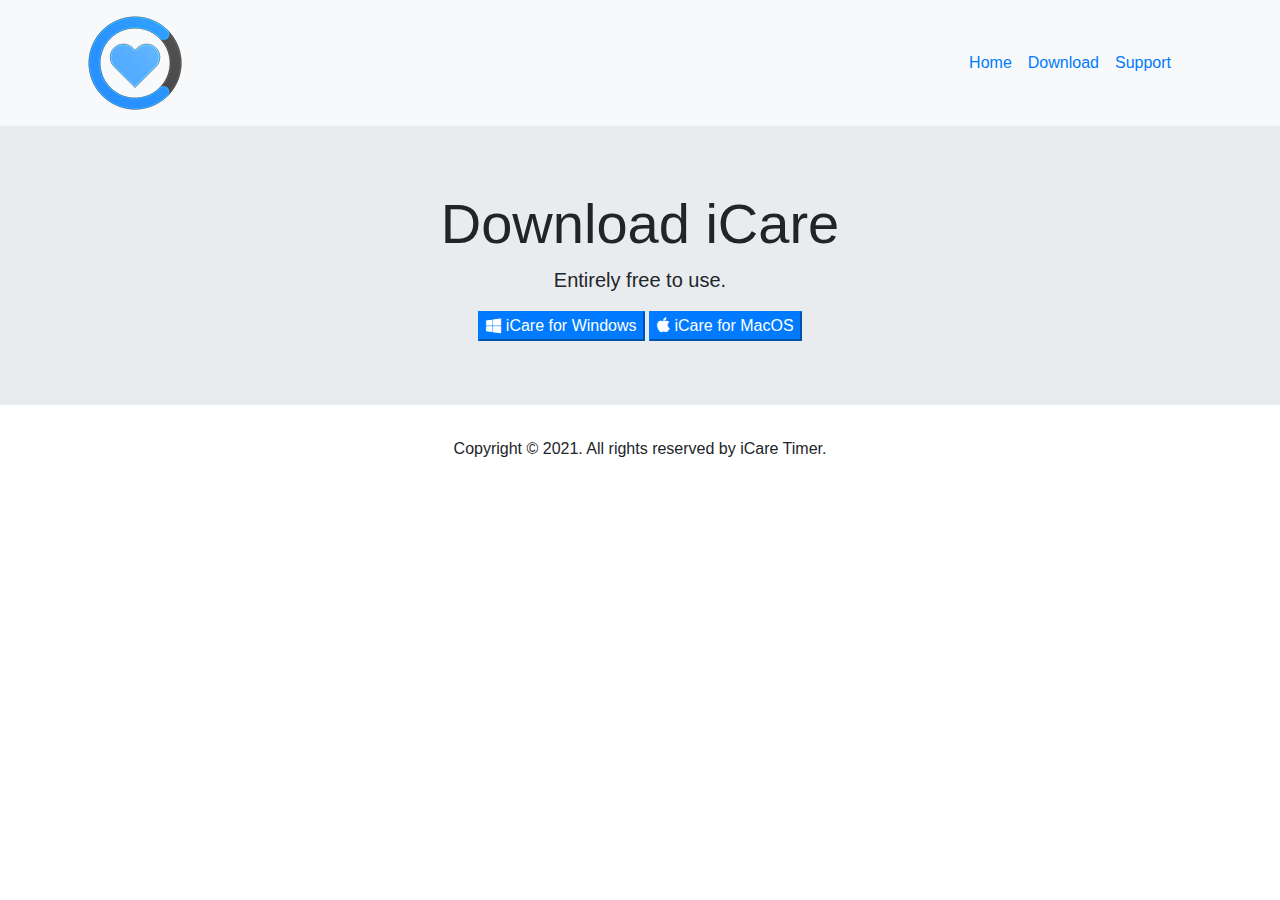
==== download.html @ 49f036e7 "add icare website template" ====
<!doctype html>
<html lang="en">
    <head>
        <meta charset="utf-8">
        <meta name="viewport" content="width=device-width, initial-scale=1, shrink-to-fit=no" />
        <meta name="author" content="Zuby Javed">
        <meta name="description" content="Main website to download iCare desktop app">
        <link rel="stylesheet" href="https://maxcdn.bootstrapcdn.com/bootstrap/4.0.0/css/bootstrap.min.css" integrity="sha384-Gn5384xqQ1aoWXA+058RXPxPg6fy4IWvTNh0E263XmFcJlSAwiGgFAW/dAiS6JXm" crossorigin="anonymous">
        <link rel="stylesheet" href="https://cdnjs.cloudflare.com/ajax/libs/font-awesome/4.7.0/css/font-awesome.min.css">
        <title>iCare Timer</title>
    </head>
    <body id="body">
        <nav class="navbar navbar-expand-md navbar-expand-lg sticky-top bg-light">
            <div class="container">
                <!-- iCare Logo-->
                <a class="navbar-brand" href="#body">
                    <img src="img/icon-100px.png" alt="iCare Logo"/>
                </a>
                <!-- Collapsible Navbar-->
                <button class="navbar-toggler" type="button" data-toggle="collapse" data-target="#navbar" aria-expanded="false" aria-controls="navbar" aria-label="Toggle navigation bar">
                    <span class="navbar-toggler-icon">
                        <i class="fas fa-bars"></i>
                    </span>
                </button>
                <div id="navbar" class="collapse navbar-collapse">
                    <ul class="navbar-nav px-3 ml-auto">
                        <li class="nav-item"><a class="nav-link" href="index.html">Home</a></li>
                        <li class="nav-item"><a class="nav-link" href="#body">Download</a></li>  
                        <li class="nav-item"><a class="nav-link" href="support.html">Support</a></li>  
                    </ul>
                </div>
            </div>
        </nav>
        <!-- Sliding Text & Images-->
        <div class="jumbotron jumbotron-fluid">
            <div class="container text-center">
              <h1 class="display-4">Download iCare</h1>
              <p class="lead">Entirely free to use.</p>
              <button class="btn-primary"><i class="fa fa-windows"></i> iCare for Windows</button>
              <button class="btn-primary"><i class="fa fa-apple"></i> iCare for MacOS</button>
            </div>
        </div>
        <footer>
            <div class="footer-copyright text-center">Copyright © 2021. All rights reserved by iCare Timer.</div>
        </footer>
        <!-- Bootstrap 4 -->
        <script src="https://code.jquery.com/jquery-3.2.1.slim.min.js" integrity="sha384-KJ3o2DKtIkvYIK3UENzmM7KCkRr/rE9/Qpg6aAZGJwFDMVNA/GpGFF93hXpG5KkN" crossorigin="anonymous"></script>
        <script src="https://cdnjs.cloudflare.com/ajax/libs/popper.js/1.12.9/umd/popper.min.js" integrity="sha384-ApNbgh9B+Y1QKtv3Rn7W3mgPxhU9K/ScQsAP7hUibX39j7fakFPskvXusvfa0b4Q" crossorigin="anonymous"></script>
        <script src="https://maxcdn.bootstrapcdn.com/bootstrap/4.0.0/js/bootstrap.min.js" integrity="sha384-JZR6Spejh4U02d8jOt6vLEHfe/JQGiRRSQQxSfFWpi1MquVdAyjUar5+76PVCmYl" crossorigin="anonymous"></script>
    </body>
</html>
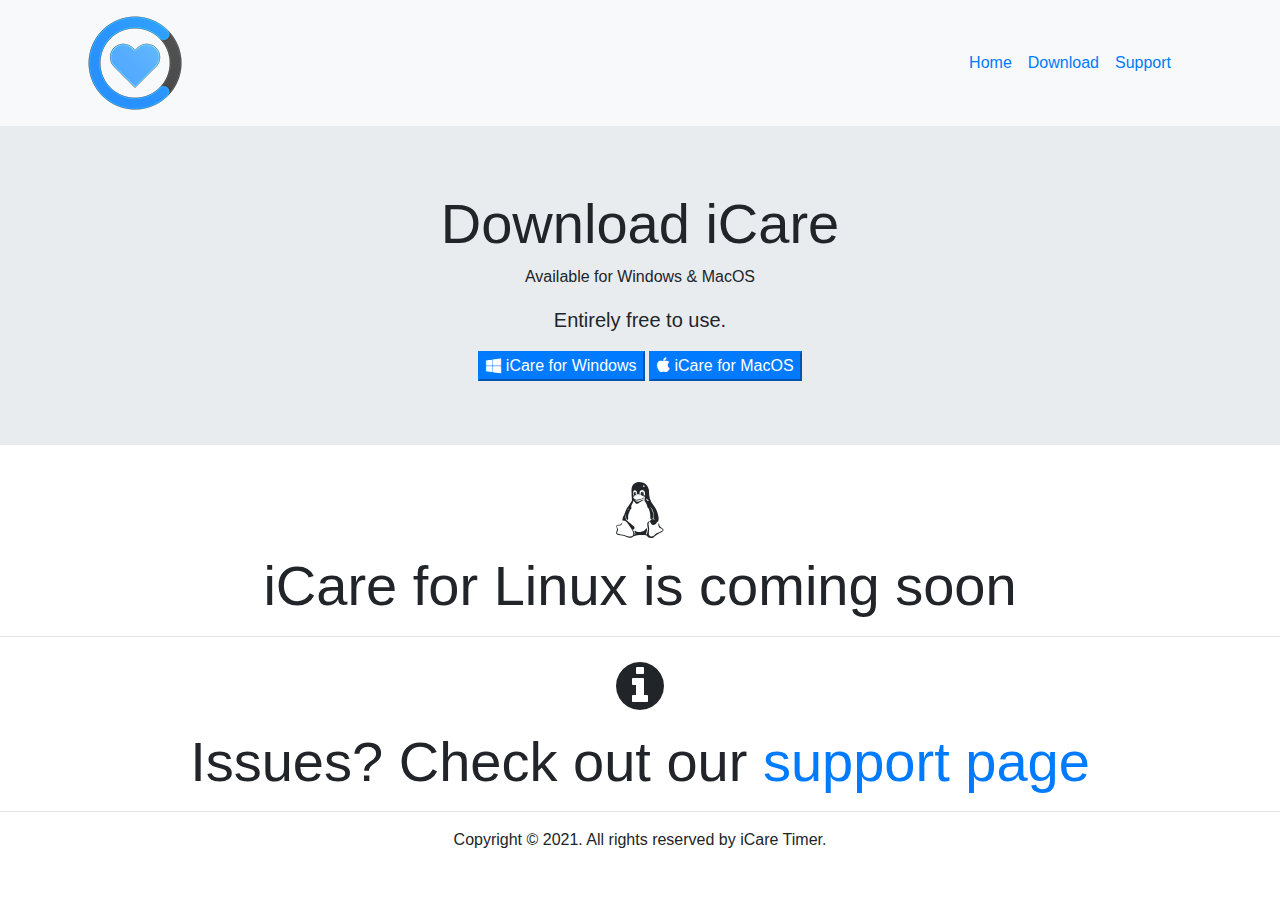
==== commit cff57d7e: "update" ====
--- a/download.html
+++ b/download.html
@@ -35,11 +35,30 @@
         <div class="jumbotron jumbotron-fluid">
             <div class="container text-center">
               <h1 class="display-4">Download iCare</h1>
+              <p>Available for Windows & MacOS</p>
               <p class="lead">Entirely free to use.</p>
               <button class="btn-primary"><i class="fa fa-windows"></i> iCare for Windows</button>
               <button class="btn-primary"><i class="fa fa-apple"></i> iCare for MacOS</button>
             </div>
         </div>
+        <div class="container container-fluid">
+            <h1 class="display-4 text-center">
+                <i class="fa fa-linux"></i>
+            <h1 class="display-4 text-center">
+                iCare for Linux is coming soon
+            </h1>
+        </div>
+        <hr>
+        <div class="container container-fluid">
+            <h1 class="display-4 text-center">
+                <i class="fa fa-info-circle"></i>
+            </div>
+            <h1 class="display-4 text-center">
+                Issues? Check out our 
+                <a class="link-info" href="support.html">support page</a>
+            </h1>
+        </div>
+        <hr>
         <footer>
             <div class="footer-copyright text-center">Copyright © 2021. All rights reserved by iCare Timer.</div>
         </footer>
